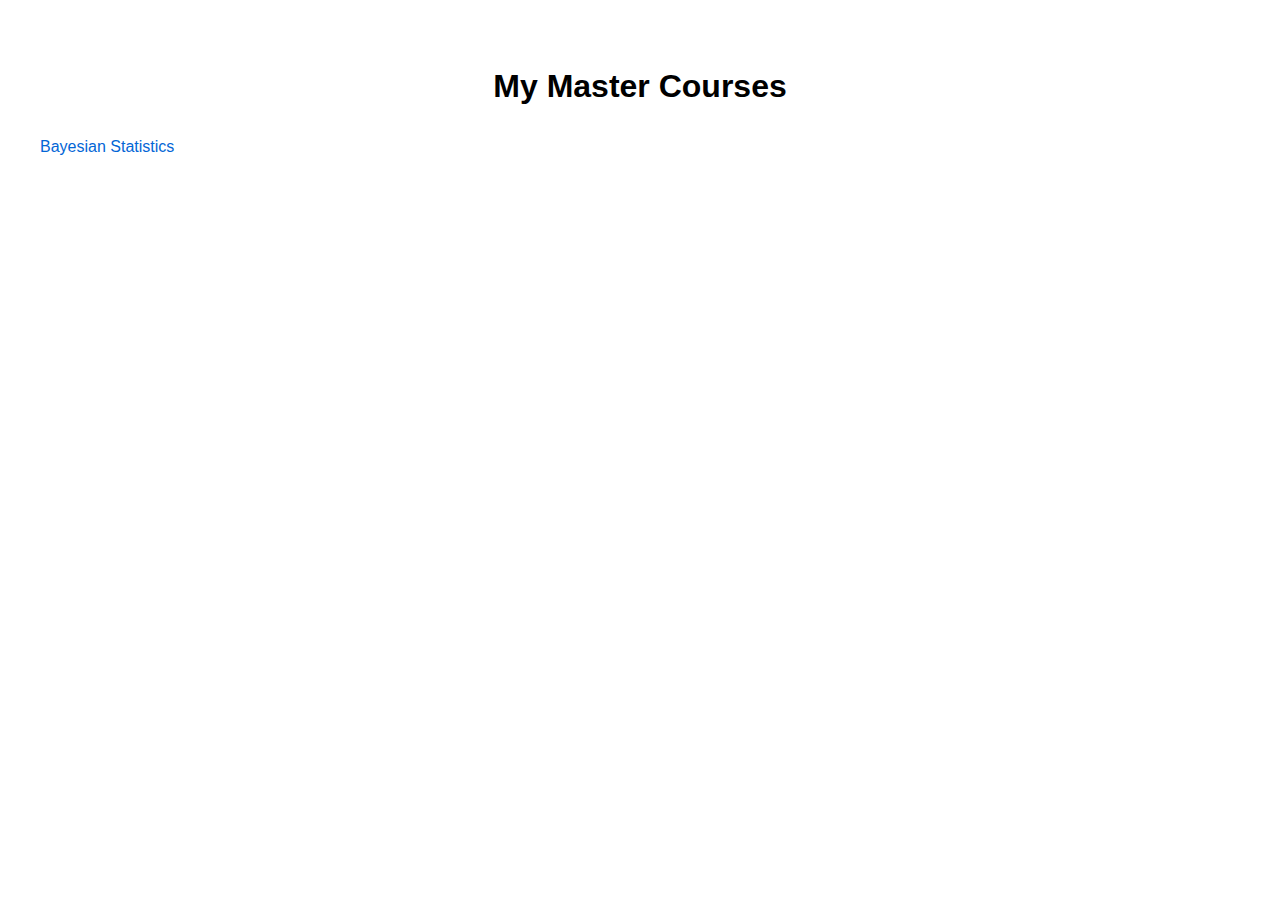
==== index.html @ 0d6c8669 "Initial setup with index and first course page" ====
<!DOCTYPE html>
<html lang="en">
<head>
    <meta charset="UTF-8">
    <meta name="viewport" content="width=device-width, initial-scale=1.0">
    <title>Master Courses</title>
    <style>
        body { font-family: sans-serif; line-height: 1.6; padding: 2em; }
        h1 { text-align: center; }
        ul { list-style: none; padding: 0; }
        li { margin-bottom: 1em; }
        a { text-decoration: none; color: #0366d6; }
        a:hover { text-decoration: underline; }
    </style>
</head>
<body>
    <h1>My Master Courses</h1>
    <ul>
        <li><a href="bayesian-statistics.html">Bayesian Statistics</a></li>
        <!-- Add links to other course pages here as you create them -->
        <!-- Example: <li><a href="machine-learning.html">Machine Learning</a></li> -->
    </ul>
</body>
</html>
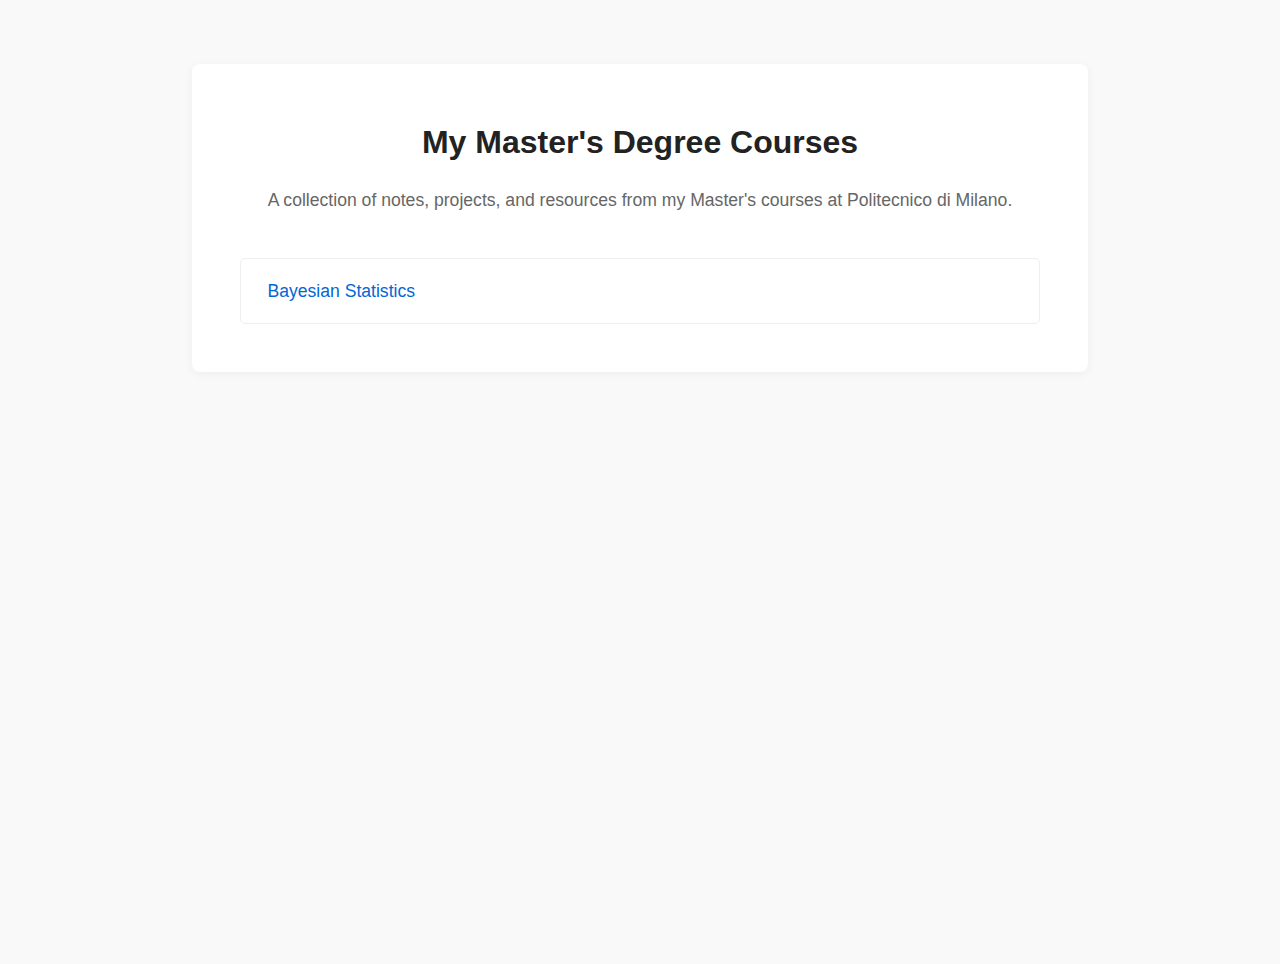
==== commit 4e26c79a: "Improve UI for index page" ====
--- a/index.html
+++ b/index.html
@@ -3,22 +3,77 @@
 <head>
     <meta charset="UTF-8">
     <meta name="viewport" content="width=device-width, initial-scale=1.0">
-    <title>Master Courses</title>
+    <title>Master Courses - Farzin Nasiri</title>
     <style>
-        body { font-family: sans-serif; line-height: 1.6; padding: 2em; }
-        h1 { text-align: center; }
-        ul { list-style: none; padding: 0; }
-        li { margin-bottom: 1em; }
-        a { text-decoration: none; color: #0366d6; }
-        a:hover { text-decoration: underline; }
+        body {
+            font-family: -apple-system, BlinkMacSystemFont, "Segoe UI", Roboto, Helvetica, Arial, sans-serif, "Apple Color Emoji", "Segoe UI Emoji", "Segoe UI Symbol";
+            line-height: 1.6;
+            background-color: #f9f9f9;
+            color: #333;
+            margin: 0;
+            padding: 0;
+            display: flex;
+            justify-content: center;
+            align-items: flex-start; /* Align items to the top */
+            min-height: 100vh;
+            padding-top: 4em; /* Add padding to push content down */
+        }
+        .container {
+            max-width: 800px;
+            width: 90%;
+            background-color: #fff;
+            padding: 2em 3em;
+            border-radius: 8px;
+            box-shadow: 0 2px 10px rgba(0,0,0,0.05);
+        }
+        h1 {
+            text-align: center;
+            color: #222;
+            margin-bottom: 0.5em;
+        }
+        .description {
+            text-align: center;
+            color: #666;
+            margin-bottom: 2.5em;
+            font-size: 1.1em;
+        }
+        ul {
+            list-style: none;
+            padding: 0;
+        }
+        li {
+            margin-bottom: 1em;
+            border: 1px solid #eee;
+            border-radius: 5px;
+            transition: box-shadow 0.2s ease-in-out;
+        }
+        li:hover {
+            box-shadow: 0 4px 12px rgba(0,0,0,0.08);
+        }
+        a {
+            display: block;
+            padding: 1em 1.5em;
+            text-decoration: none;
+            color: #0366d6;
+            font-size: 1.1em;
+            font-weight: 500;
+            transition: background-color 0.2s ease;
+        }
+        a:hover {
+            background-color: #f6f8fa;
+            border-radius: 5px; /* Match parent li radius */
+        }
     </style>
 </head>
 <body>
-    <h1>My Master Courses</h1>
-    <ul>
-        <li><a href="bayesian-statistics.html">Bayesian Statistics</a></li>
-        <!-- Add links to other course pages here as you create them -->
-        <!-- Example: <li><a href="machine-learning.html">Machine Learning</a></li> -->
-    </ul>
+    <div class="container">
+        <h1>My Master's Degree Courses</h1>
+        <p class="description">A collection of notes, projects, and resources from my Master's courses at Politecnico di Milano.</p>
+        <ul>
+            <li><a href="bayesian-statistics.html">Bayesian Statistics</a></li>
+            <!-- Add links to other course pages here as you create them -->
+            <!-- Example: <li><a href="machine-learning.html">Machine Learning</a></li> -->
+        </ul>
+    </div>
 </body>
 </html>
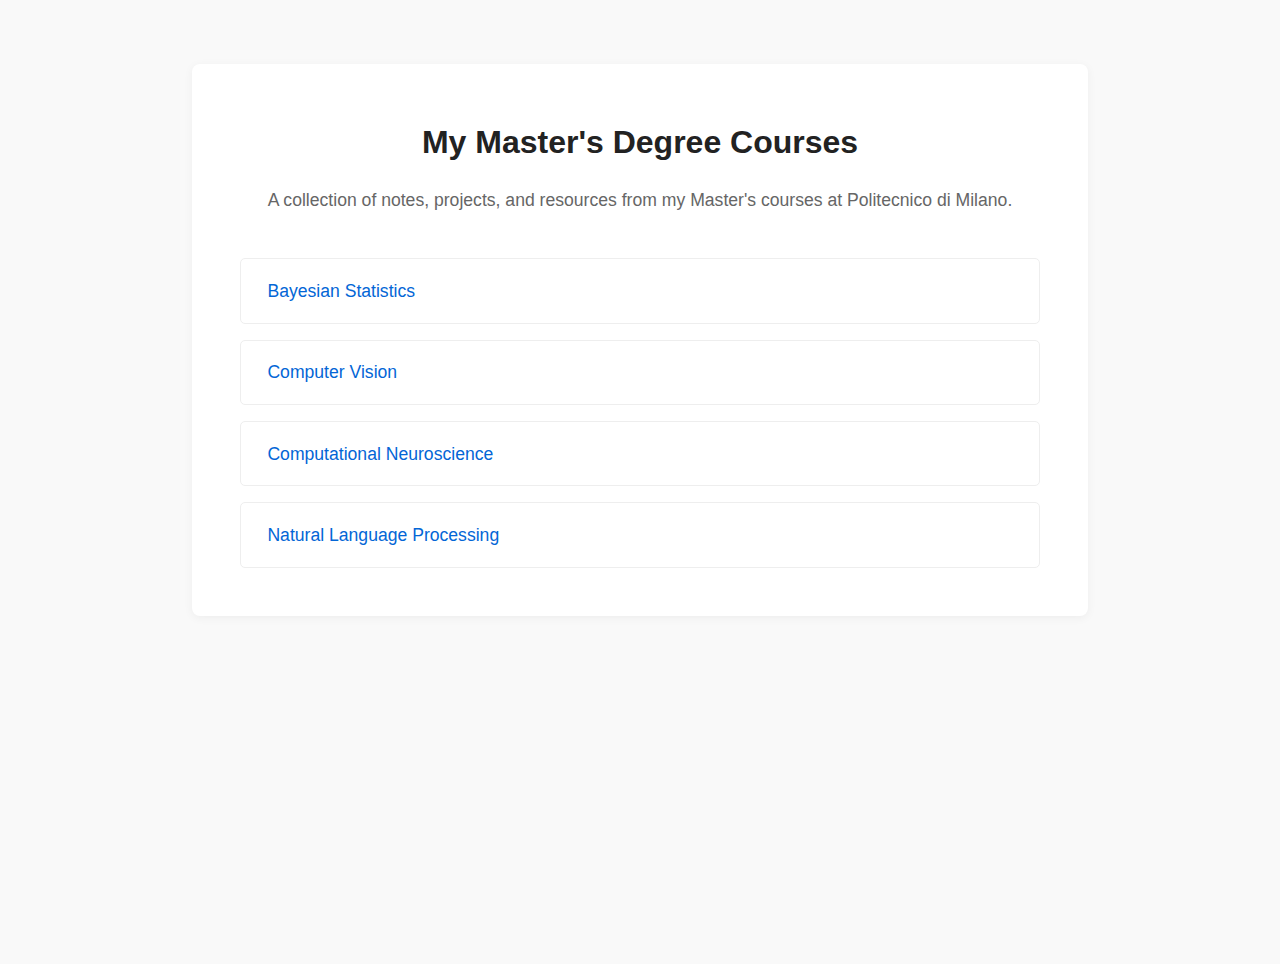
==== commit 06285e06: "Organize course files and add NLP course link" ====
--- a/index.html
+++ b/index.html
@@ -70,9 +70,10 @@
         <h1>My Master's Degree Courses</h1>
         <p class="description">A collection of notes, projects, and resources from my Master's courses at Politecnico di Milano.</p>
         <ul>
-            <li><a href="bayesian-statistics.html">Bayesian Statistics</a></li>
-            <!-- Add links to other course pages here as you create them -->
-            <!-- Example: <li><a href="machine-learning.html">Machine Learning</a></li> -->
+            <li><a href="bayesian-statistics/bayesian-statistics.html">Bayesian Statistics</a></li>
+            <li><a href="computer-vision/computer-vision.html">Computer Vision</a></li>
+            <li><a href="computational-neuroscience/computational-neuroscience.html">Computational Neuroscience</a></li>
+            <li><a href="nlp/nlp.html">Natural Language Processing</a></li>
         </ul>
     </div>
 </body>
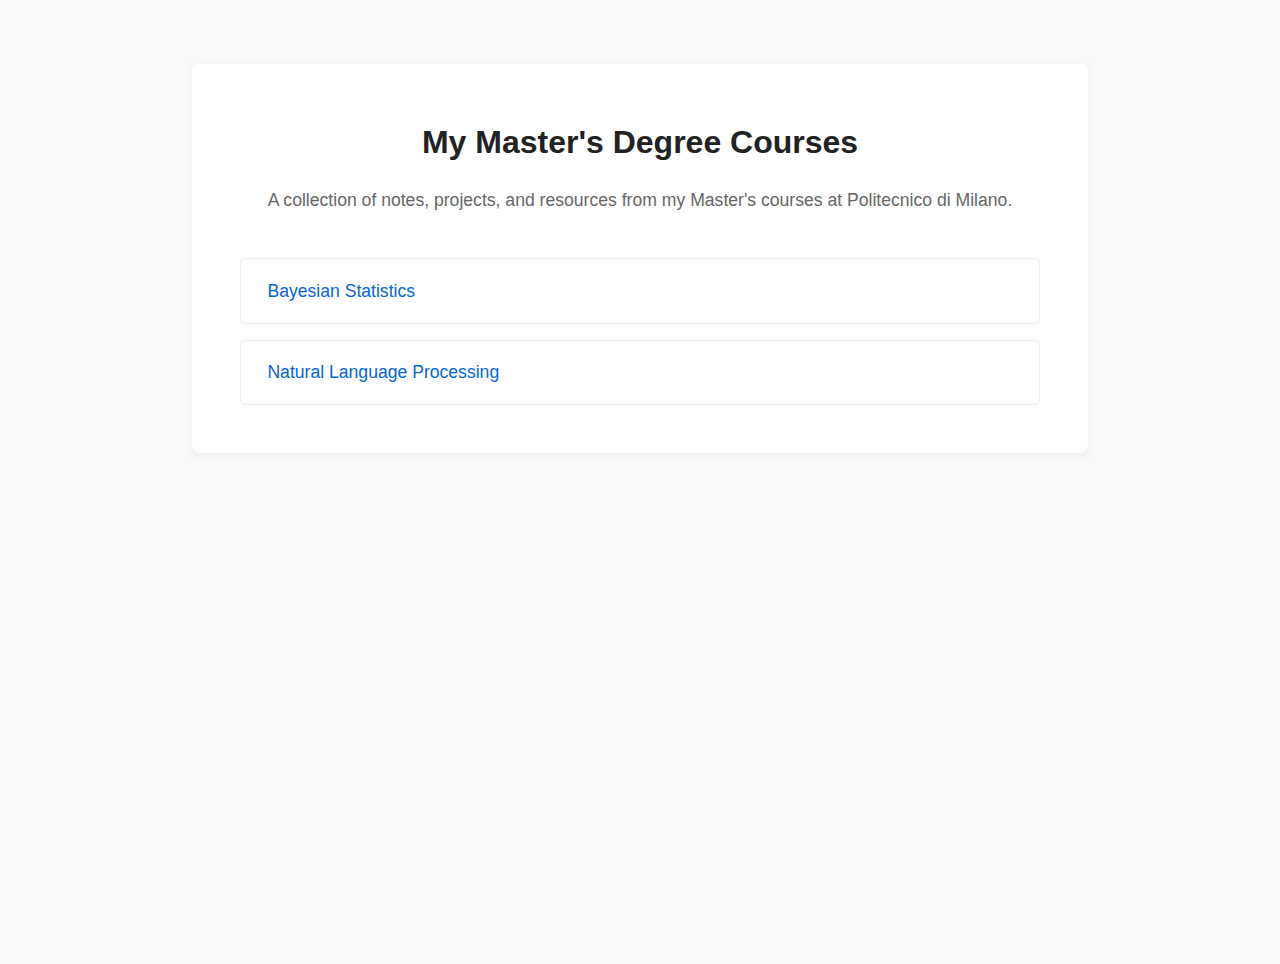
==== commit 51ebe618: "alot of changes to style" ====
--- a/index.html
+++ b/index.html
@@ -71,8 +71,6 @@
         <p class="description">A collection of notes, projects, and resources from my Master's courses at Politecnico di Milano.</p>
         <ul>
             <li><a href="bayesian-statistics/bayesian-statistics.html">Bayesian Statistics</a></li>
-            <li><a href="computer-vision/computer-vision.html">Computer Vision</a></li>
-            <li><a href="computational-neuroscience/computational-neuroscience.html">Computational Neuroscience</a></li>
             <li><a href="nlp/nlp.html">Natural Language Processing</a></li>
         </ul>
     </div>
